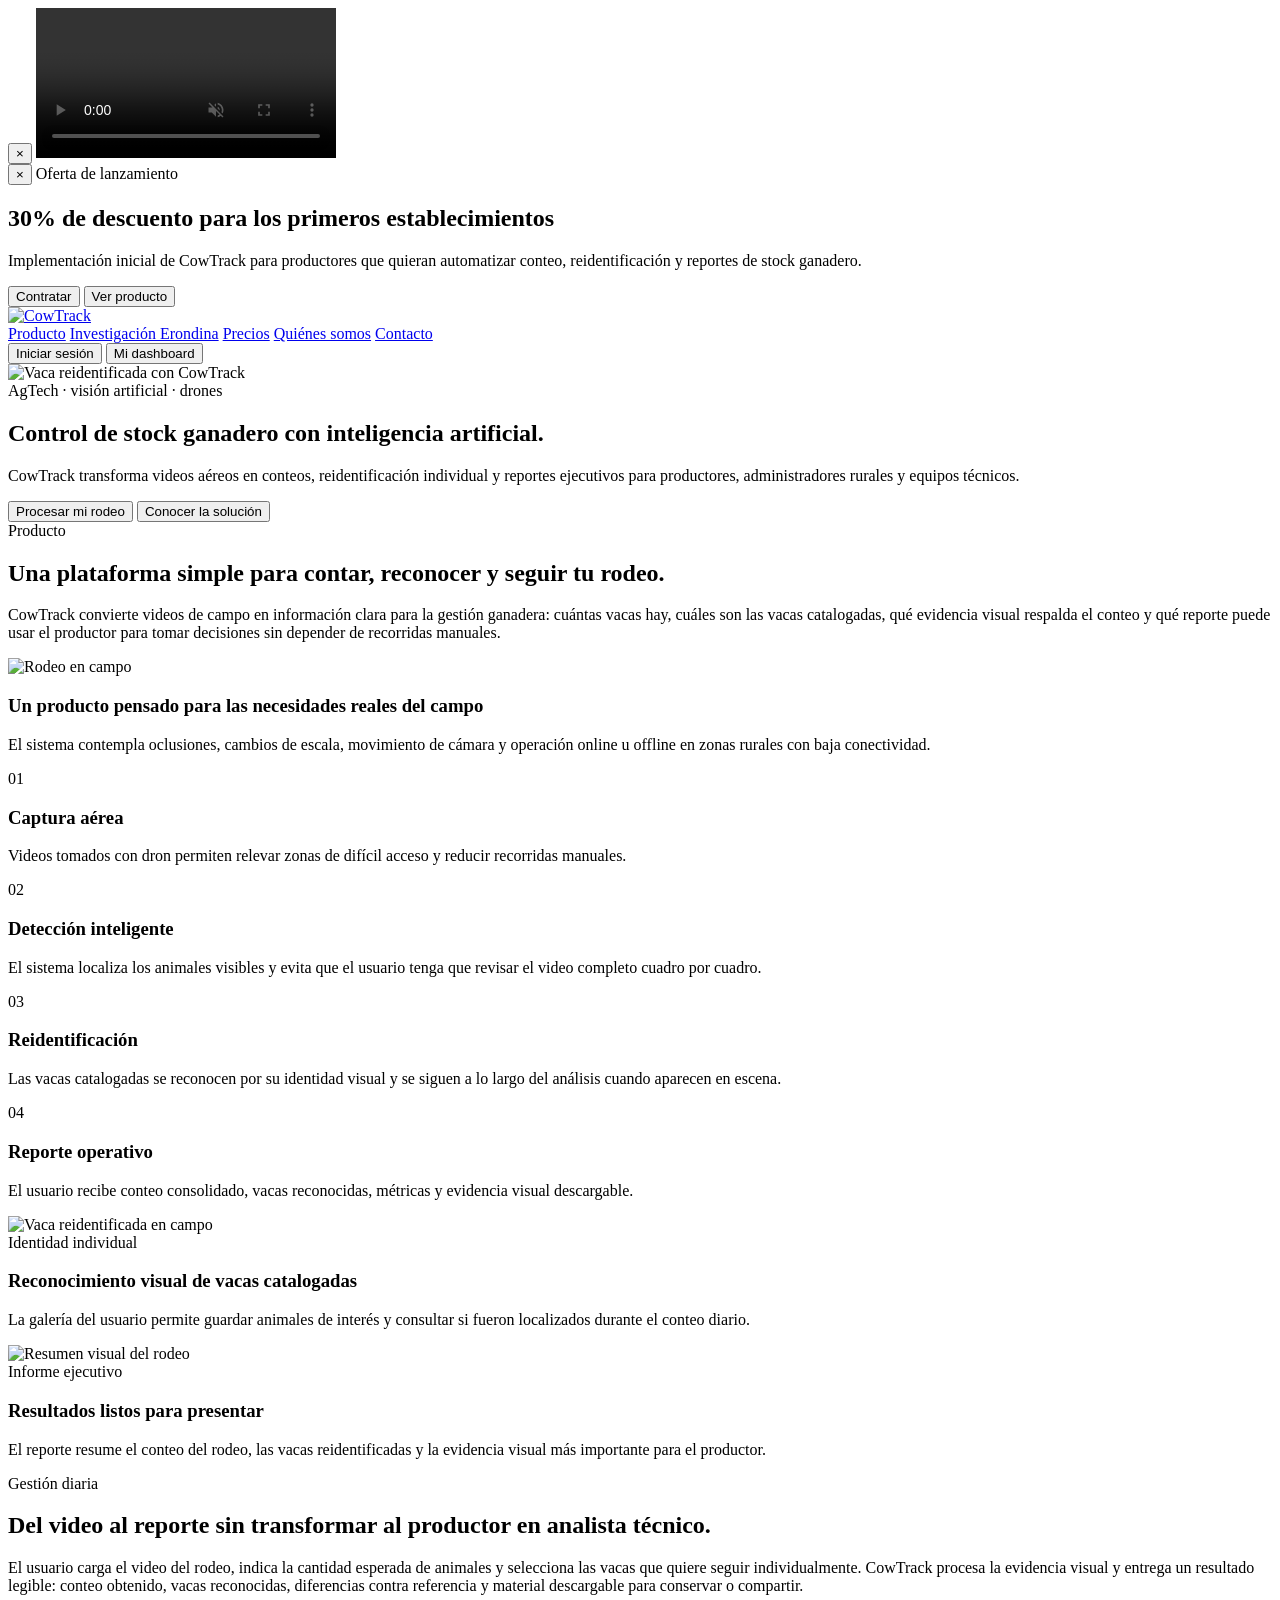
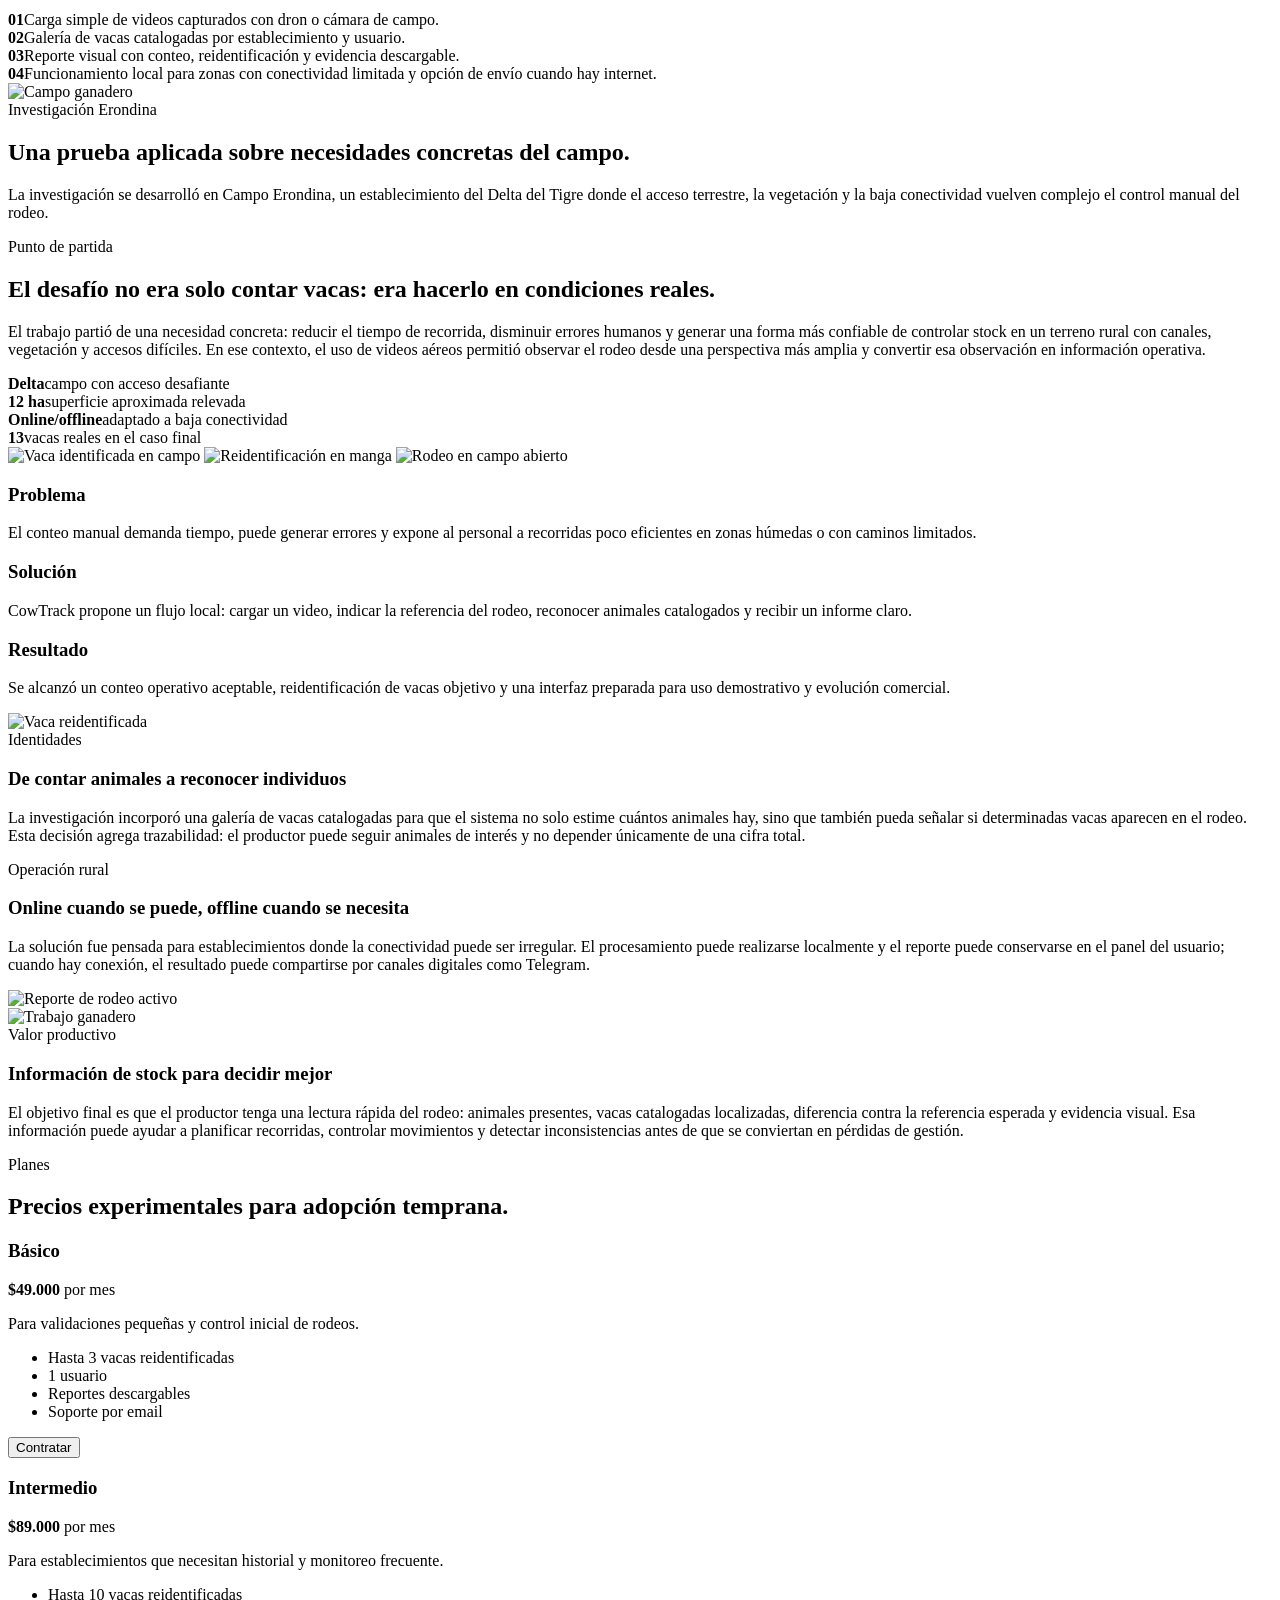
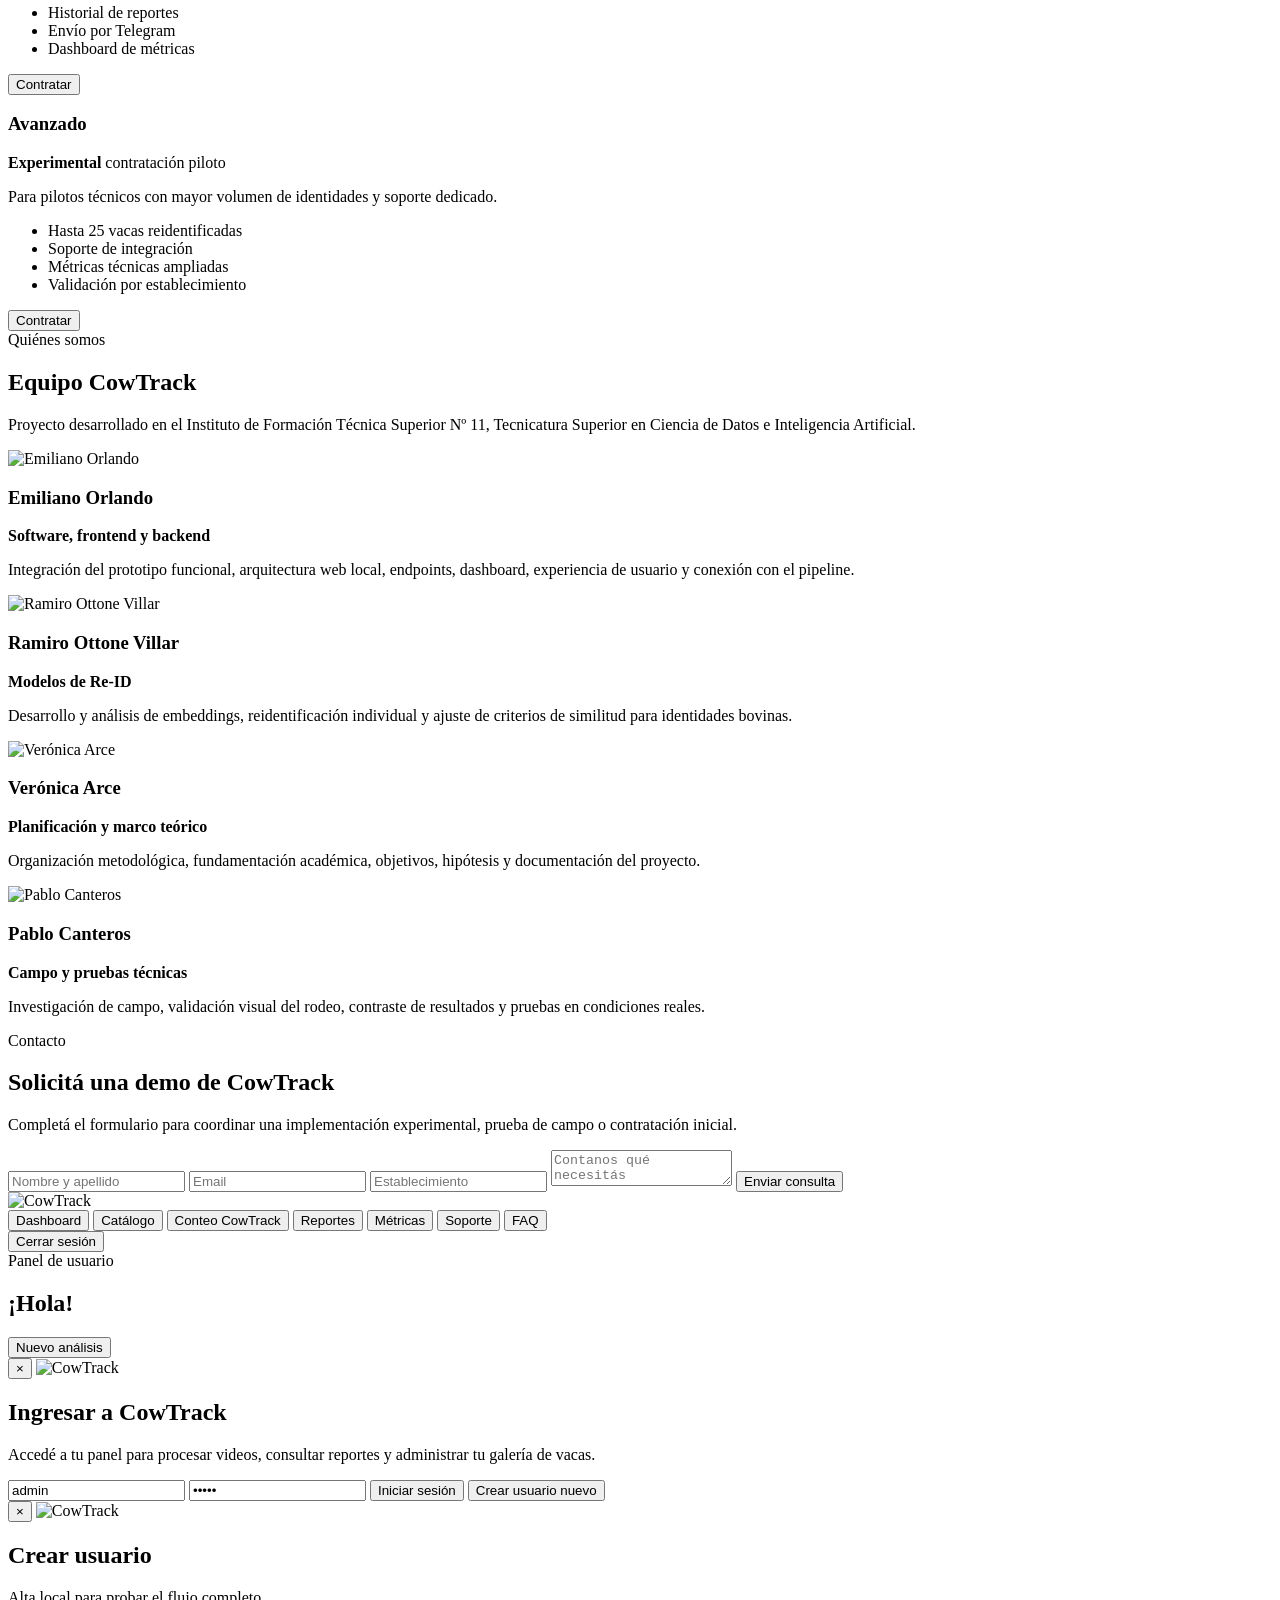
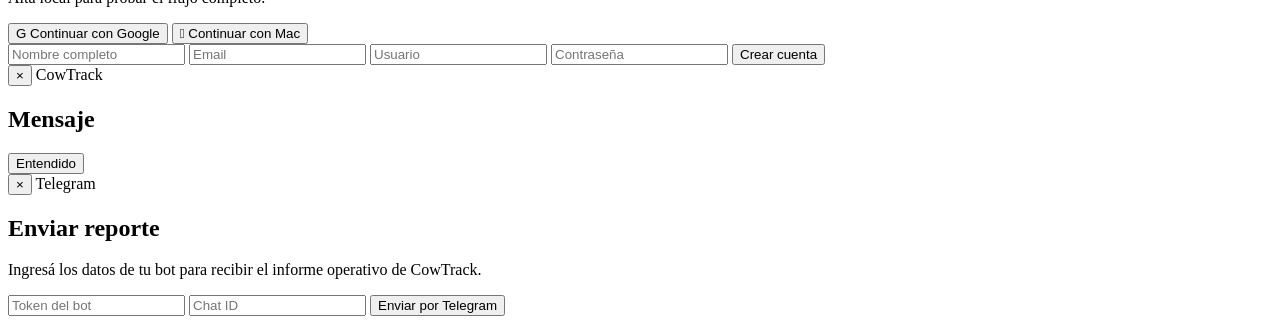
==== webapp/static/index.html @ c9917dfa "Rename mockup as CowTrack functional web app" ====
<!doctype html>
<html lang="es">
  <head>
    <meta charset="utf-8" />
    <meta name="viewport" content="width=device-width, initial-scale=1" />
    <title>CowTrack | Inteligencia artificial para stock ganadero</title>
    <link rel="icon" type="image/svg+xml" href="/static/favicon.svg" />
    <link rel="stylesheet" href="/static/styles.css" />
  </head>
  <body>
    <div id="introVideo" class="intro-video hidden">
      <button id="introClose" class="modal-close" aria-label="Cerrar video">×</button>
      <video id="adVideo" src="/cowtrack-files/datos/Publicidad2.mp4" autoplay muted playsinline controls></video>
    </div>

    <div id="launchOffer" class="offer-modal hidden">
      <div class="offer-card">
        <button class="modal-close close-offer" aria-label="Cerrar">×</button>
        <span class="pill">Oferta de lanzamiento</span>
        <h2>30% de descuento para los primeros establecimientos</h2>
        <p>Implementación inicial de CowTrack para productores que quieran automatizar conteo, reidentificación y reportes de stock ganadero.</p>
        <div class="offer-actions">
          <button class="primary" data-go="contacto">Contratar</button>
          <button class="secondary close-offer">Ver producto</button>
        </div>
      </div>
    </div>

    <header id="siteHeader" class="site-header">
      <a class="brand" href="#home" data-go="home">
        <img src="/static/cowtrack-logo-dark.svg" alt="CowTrack" />
      </a>
      <nav class="public-nav">
        <a href="#producto" data-go="producto">Producto</a>
        <a href="#investigacion" data-go="investigacion">Investigación Erondina</a>
        <a href="#precios" data-go="precios">Precios</a>
        <a href="#equipo" data-go="equipo">Quiénes somos</a>
        <a href="#contacto" data-go="contacto">Contacto</a>
      </nav>
      <div class="header-actions">
        <button id="loginOpen" class="secondary">Iniciar sesión</button>
        <button id="dashboardOpen" class="primary hidden">Mi dashboard</button>
      </div>
    </header>

    <main id="publicApp">
      <section id="home" class="hero page-section">
        <div class="hero-media">
          <img src="/cowtrack-files/datos/recursos_web/8655809304476096759.jpg" alt="Vaca reidentificada con CowTrack" />
          <div class="hero-overlay"></div>
        </div>
        <div class="hero-copy">
          <span class="eyebrow">AgTech · visión artificial · drones</span>
          <h1>Control de stock ganadero con inteligencia artificial.</h1>
          <p>CowTrack transforma videos aéreos en conteos, reidentificación individual y reportes ejecutivos para productores, administradores rurales y equipos técnicos.</p>
          <div class="hero-actions">
            <button class="primary" data-protected="conteo">Procesar mi rodeo</button>
            <button class="light-button" data-go="producto">Conocer la solución</button>
          </div>
        </div>
      </section>

      <section id="producto" class="page-section hidden">
        <div class="section product-intro">
          <div>
            <span class="eyebrow">Producto</span>
            <h2>Una plataforma simple para contar, reconocer y seguir tu rodeo.</h2>
          </div>
          <p>CowTrack convierte videos de campo en información clara para la gestión ganadera: cuántas vacas hay, cuáles son las vacas catalogadas, qué evidencia visual respalda el conteo y qué reporte puede usar el productor para tomar decisiones sin depender de recorridas manuales.</p>
        </div>
        <div class="image-band">
          <img src="/cowtrack-files/datos/recursos_web/pexels-maria-loznevaya-249159277-14837798.jpg" alt="Rodeo en campo" />
          <div class="image-band-card">
            <h3>Un producto pensado para las necesidades reales del campo</h3>
            <p>El sistema contempla oclusiones, cambios de escala, movimiento de cámara y operación online u offline en zonas rurales con baja conectividad.</p>
          </div>
        </div>
        <div class="section product-grid">
          <article>
            <span>01</span>
            <h3>Captura aérea</h3>
            <p>Videos tomados con dron permiten relevar zonas de difícil acceso y reducir recorridas manuales.</p>
          </article>
          <article>
            <span>02</span>
            <h3>Detección inteligente</h3>
            <p>El sistema localiza los animales visibles y evita que el usuario tenga que revisar el video completo cuadro por cuadro.</p>
          </article>
          <article>
            <span>03</span>
            <h3>Reidentificación</h3>
            <p>Las vacas catalogadas se reconocen por su identidad visual y se siguen a lo largo del análisis cuando aparecen en escena.</p>
          </article>
          <article>
            <span>04</span>
            <h3>Reporte operativo</h3>
            <p>El usuario recibe conteo consolidado, vacas reconocidas, métricas y evidencia visual descargable.</p>
          </article>
        </div>
        <div class="section product-showcase">
          <article>
            <img src="/cowtrack-files/datos/recursos_web/2915835556925099715.jpg" alt="Vaca reidentificada en campo">
            <div>
              <span class="eyebrow">Identidad individual</span>
              <h3>Reconocimiento visual de vacas catalogadas</h3>
              <p>La galería del usuario permite guardar animales de interés y consultar si fueron localizados durante el conteo diario.</p>
            </div>
          </article>
          <article>
            <img src="/cowtrack-files/datos/recursos_web/c1bcd725-f0fc-48f6-9753-99b01d30ad07.jpeg" alt="Resumen visual del rodeo">
            <div>
              <span class="eyebrow">Informe ejecutivo</span>
              <h3>Resultados listos para presentar</h3>
              <p>El reporte resume el conteo del rodeo, las vacas reidentificadas y la evidencia visual más importante para el productor.</p>
            </div>
          </article>
        </div>
        <div class="product-feature-band">
          <div>
            <span class="eyebrow">Gestión diaria</span>
            <h2>Del video al reporte sin transformar al productor en analista técnico.</h2>
            <p>El usuario carga el video del rodeo, indica la cantidad esperada de animales y selecciona las vacas que quiere seguir individualmente. CowTrack procesa la evidencia visual y entrega un resultado legible: conteo obtenido, vacas reconocidas, diferencias contra referencia y material descargable para conservar o compartir.</p>
          </div>
          <div class="feature-list">
            <article><strong>01</strong><span>Carga simple de videos capturados con dron o cámara de campo.</span></article>
            <article><strong>02</strong><span>Galería de vacas catalogadas por establecimiento y usuario.</span></article>
            <article><strong>03</strong><span>Reporte visual con conteo, reidentificación y evidencia descargable.</span></article>
            <article><strong>04</strong><span>Funcionamiento local para zonas con conectividad limitada y opción de envío cuando hay internet.</span></article>
          </div>
        </div>
      </section>

      <section id="investigacion" class="page-section hidden">
        <div class="research-hero">
          <img src="/cowtrack-files/datos/recursos_web/pexels-helenalopes-4766371.jpg" alt="Campo ganadero">
          <div>
            <span class="eyebrow">Investigación Erondina</span>
            <h2>Una prueba aplicada sobre necesidades concretas del campo.</h2>
            <p>La investigación se desarrolló en Campo Erondina, un establecimiento del Delta del Tigre donde el acceso terrestre, la vegetación y la baja conectividad vuelven complejo el control manual del rodeo.</p>
          </div>
        </div>
        <div class="section research-layout">
          <div>
            <span class="eyebrow">Punto de partida</span>
            <h2>El desafío no era solo contar vacas: era hacerlo en condiciones reales.</h2>
            <p>El trabajo partió de una necesidad concreta: reducir el tiempo de recorrida, disminuir errores humanos y generar una forma más confiable de controlar stock en un terreno rural con canales, vegetación y accesos difíciles. En ese contexto, el uso de videos aéreos permitió observar el rodeo desde una perspectiva más amplia y convertir esa observación en información operativa.</p>
          </div>
          <div class="research-metrics">
            <div><strong>Delta</strong><span>campo con acceso desafiante</span></div>
            <div><strong>12 ha</strong><span>superficie aproximada relevada</span></div>
            <div><strong>Online/offline</strong><span>adaptado a baja conectividad</span></div>
            <div><strong>13</strong><span>vacas reales en el caso final</span></div>
          </div>
        </div>
        <div class="research-photo-strip">
          <img src="/cowtrack-files/datos/recursos_web/8655809304476096759.jpg" alt="Vaca identificada en campo">
          <img src="/cowtrack-files/datos/recursos_web/7817374793011248713.jpg" alt="Reidentificación en manga">
          <img src="/cowtrack-files/datos/recursos_web/pexels-helenalopes-4766371.jpg" alt="Rodeo en campo abierto">
        </div>
        <div class="section timeline">
          <article><h3>Problema</h3><p>El conteo manual demanda tiempo, puede generar errores y expone al personal a recorridas poco eficientes en zonas húmedas o con caminos limitados.</p></article>
          <article><h3>Solución</h3><p>CowTrack propone un flujo local: cargar un video, indicar la referencia del rodeo, reconocer animales catalogados y recibir un informe claro.</p></article>
          <article><h3>Resultado</h3><p>Se alcanzó un conteo operativo aceptable, reidentificación de vacas objetivo y una interfaz preparada para uso demostrativo y evolución comercial.</p></article>
        </div>
        <div class="section research-story">
          <article>
            <img src="/cowtrack-files/datos/recursos_web/2915835556925099715.jpg" alt="Vaca reidentificada">
            <div>
              <span class="eyebrow">Identidades</span>
              <h3>De contar animales a reconocer individuos</h3>
              <p>La investigación incorporó una galería de vacas catalogadas para que el sistema no solo estime cuántos animales hay, sino que también pueda señalar si determinadas vacas aparecen en el rodeo. Esta decisión agrega trazabilidad: el productor puede seguir animales de interés y no depender únicamente de una cifra total.</p>
            </div>
          </article>
          <article>
            <div>
              <span class="eyebrow">Operación rural</span>
              <h3>Online cuando se puede, offline cuando se necesita</h3>
              <p>La solución fue pensada para establecimientos donde la conectividad puede ser irregular. El procesamiento puede realizarse localmente y el reporte puede conservarse en el panel del usuario; cuando hay conexión, el resultado puede compartirse por canales digitales como Telegram.</p>
            </div>
            <img src="/cowtrack-files/datos/recursos_web/c1bcd725-f0fc-48f6-9753-99b01d30ad07.jpeg" alt="Reporte de rodeo activo">
          </article>
          <article>
            <img src="/cowtrack-files/datos/recursos_web/pexels-bekah-allmark-88109507-15802380.jpg" alt="Trabajo ganadero">
            <div>
              <span class="eyebrow">Valor productivo</span>
              <h3>Información de stock para decidir mejor</h3>
              <p>El objetivo final es que el productor tenga una lectura rápida del rodeo: animales presentes, vacas catalogadas localizadas, diferencia contra la referencia esperada y evidencia visual. Esa información puede ayudar a planificar recorridas, controlar movimientos y detectar inconsistencias antes de que se conviertan en pérdidas de gestión.</p>
            </div>
          </article>
        </div>
      </section>

      <section id="precios" class="page-section hidden">
        <div class="section">
          <span class="eyebrow">Planes</span>
          <h2>Precios experimentales para adopción temprana.</h2>
          <div class="pricing-grid">
            <article class="price-card">
              <h3>Básico</h3>
              <strong>$49.000</strong>
              <span>por mes</span>
              <p>Para validaciones pequeñas y control inicial de rodeos.</p>
              <ul><li>Hasta 3 vacas reidentificadas</li><li>1 usuario</li><li>Reportes descargables</li><li>Soporte por email</li></ul>
              <button class="primary" data-go="contacto">Contratar</button>
            </article>
            <article class="price-card featured">
              <h3>Intermedio</h3>
              <strong>$89.000</strong>
              <span>por mes</span>
              <p>Para establecimientos que necesitan historial y monitoreo frecuente.</p>
              <ul><li>Hasta 10 vacas reidentificadas</li><li>Historial de reportes</li><li>Envío por Telegram</li><li>Dashboard de métricas</li></ul>
              <button class="primary" data-go="contacto">Contratar</button>
            </article>
            <article class="price-card">
              <h3>Avanzado</h3>
              <strong>Experimental</strong>
              <span>contratación piloto</span>
              <p>Para pilotos técnicos con mayor volumen de identidades y soporte dedicado.</p>
              <ul><li>Hasta 25 vacas reidentificadas</li><li>Soporte de integración</li><li>Métricas técnicas ampliadas</li><li>Validación por establecimiento</li></ul>
              <button class="primary" data-go="contacto">Contratar</button>
            </article>
          </div>
        </div>
      </section>

      <section id="equipo" class="page-section hidden">
        <div class="section">
          <span class="eyebrow">Quiénes somos</span>
          <h2>Equipo CowTrack</h2>
          <p class="section-lead">Proyecto desarrollado en el Instituto de Formación Técnica Superior Nº 11, Tecnicatura Superior en Ciencia de Datos e Inteligencia Artificial.</p>
          <div class="team-grid">
            <article><img src="/cowtrack-files/datos/fotos_de_perfil/emiliano.png" alt="Emiliano Orlando"><h3>Emiliano Orlando</h3><strong>Software, frontend y backend</strong><p>Integración del prototipo funcional, arquitectura web local, endpoints, dashboard, experiencia de usuario y conexión con el pipeline.</p></article>
            <article><img src="/cowtrack-files/datos/fotos_de_perfil/ramiro.png" alt="Ramiro Ottone Villar"><h3>Ramiro Ottone Villar</h3><strong>Modelos de Re-ID</strong><p>Desarrollo y análisis de embeddings, reidentificación individual y ajuste de criterios de similitud para identidades bovinas.</p></article>
            <article><img src="/cowtrack-files/datos/fotos_de_perfil/veronica.png" alt="Verónica Arce"><h3>Verónica Arce</h3><strong>Planificación y marco teórico</strong><p>Organización metodológica, fundamentación académica, objetivos, hipótesis y documentación del proyecto.</p></article>
            <article><img src="/cowtrack-files/datos/fotos_de_perfil/pablo.png" alt="Pablo Canteros"><h3>Pablo Canteros</h3><strong>Campo y pruebas técnicas</strong><p>Investigación de campo, validación visual del rodeo, contraste de resultados y pruebas en condiciones reales.</p></article>
          </div>
        </div>
      </section>

      <section id="contacto" class="page-section hidden">
        <div class="section contact">
          <div>
            <span class="eyebrow">Contacto</span>
            <h2>Solicitá una demo de CowTrack</h2>
            <p>Completá el formulario para coordinar una implementación experimental, prueba de campo o contratación inicial.</p>
          </div>
          <form id="contactForm" class="contact-form">
            <input name="nombre" placeholder="Nombre y apellido" required />
            <input name="email" placeholder="Email" type="email" required />
            <input name="establecimiento" placeholder="Establecimiento" />
            <textarea name="mensaje" placeholder="Contanos qué necesitás"></textarea>
            <button class="primary" type="submit">Enviar consulta</button>
          </form>
        </div>
      </section>
    </main>

    <main id="dashboardApp" class="dashboard hidden">
      <aside class="dash-sidebar">
        <a class="brand dash-brand" data-view="overview">
          <img src="/static/cowtrack-logo-light.svg" alt="CowTrack" />
        </a>
        <nav>
          <button data-view="overview" class="active">Dashboard</button>
          <button data-view="catalogo">Catálogo</button>
          <button data-view="conteo">Conteo CowTrack</button>
          <button data-view="reportes">Reportes</button>
          <button data-view="metricas">Métricas</button>
          <button data-view="soporte">Soporte</button>
          <button data-view="faq">FAQ</button>
        </nav>
        <button id="logoutButton" class="secondary">Cerrar sesión</button>
      </aside>

      <section class="dash-content">
        <div class="dash-top">
          <div>
            <span class="eyebrow">Panel de usuario</span>
            <h1 id="helloTitle">¡Hola!</h1>
          </div>
          <button id="resetButton" class="secondary">Nuevo análisis</button>
        </div>

        <section id="view-overview" class="dash-view"></section>
        <section id="view-catalogo" class="dash-view hidden"></section>
        <section id="view-conteo" class="dash-view hidden"></section>
        <section id="view-reportes" class="dash-view hidden"></section>
        <section id="view-metricas" class="dash-view hidden"></section>
        <section id="view-soporte" class="dash-view hidden"></section>
        <section id="view-faq" class="dash-view hidden"></section>
      </section>
    </main>

    <div id="loginModal" class="login-modal hidden">
      <form id="loginForm" class="login-card">
        <button type="button" id="loginClose" class="modal-close">×</button>
        <img src="/static/cowtrack-logo-dark.svg" alt="CowTrack" />
        <h2>Ingresar a CowTrack</h2>
        <p>Accedé a tu panel para procesar videos, consultar reportes y administrar tu galería de vacas.</p>
        <input name="username" placeholder="Usuario" value="admin" required />
        <input name="password" placeholder="Contraseña" type="password" value="admin" required />
        <button class="primary" type="submit">Iniciar sesión</button>
        <button id="registerOpen" class="secondary" type="button">Crear usuario nuevo</button>
      </form>
    </div>

    <div id="registerModal" class="login-modal hidden">
      <form id="registerForm" class="login-card">
        <button type="button" id="registerClose" class="modal-close">×</button>
        <img src="/static/cowtrack-logo-dark.svg" alt="CowTrack" />
        <h2>Crear usuario</h2>
        <p>Alta local para probar el flujo completo.</p>
        <div class="social-row">
          <button class="social-button google" type="button" data-social="Google"><span>G</span> Continuar con Google</button>
          <button class="social-button apple" type="button" data-social="Apple"><span></span> Continuar con Mac</button>
        </div>
        <input name="name" placeholder="Nombre completo" required />
        <input name="email" placeholder="Email" type="email" />
        <input name="username" placeholder="Usuario" required />
        <input name="password" placeholder="Contraseña" type="password" required />
        <button class="primary" type="submit">Crear cuenta</button>
      </form>
    </div>

    <div id="messageModal" class="message-modal hidden">
      <div class="message-card">
        <button type="button" id="messageClose" class="modal-close">×</button>
        <span id="messageKicker" class="pill">CowTrack</span>
        <h2 id="messageTitle">Mensaje</h2>
        <p id="messageText"></p>
        <button id="messageOk" class="primary" type="button">Entendido</button>
      </div>
    </div>

    <div id="telegramModal" class="message-modal hidden">
      <form id="telegramForm" class="message-card telegram-card">
        <button type="button" id="telegramClose" class="modal-close">×</button>
        <span class="telegram-mark">Telegram</span>
        <h2>Enviar reporte</h2>
        <p>Ingresá los datos de tu bot para recibir el informe operativo de CowTrack.</p>
        <input name="telegram_token" placeholder="Token del bot" required />
        <input name="telegram_chat_id" placeholder="Chat ID" required />
        <button class="primary telegram-button" type="submit"><span class="plane-icon"></span>Enviar por Telegram</button>
      </form>
    </div>

    <script src="/static/app.js"></script>
  </body>
</html>
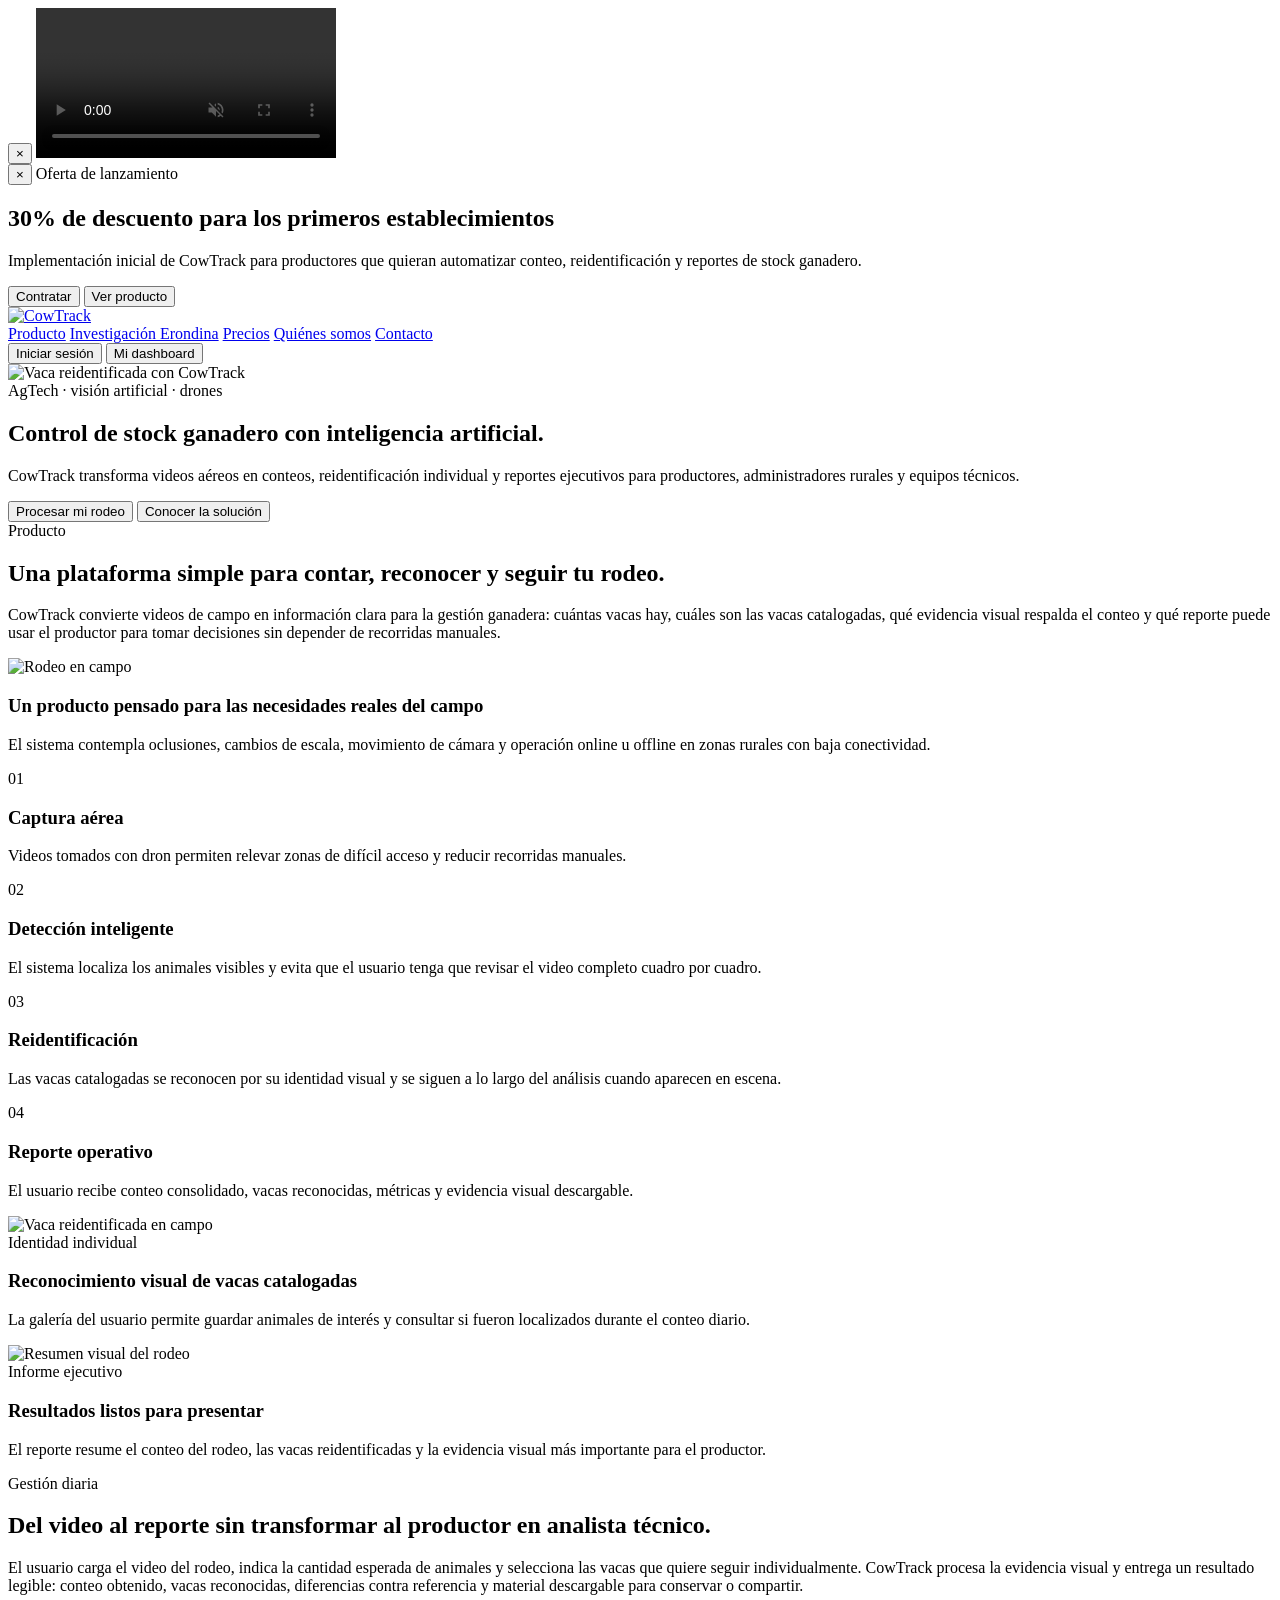
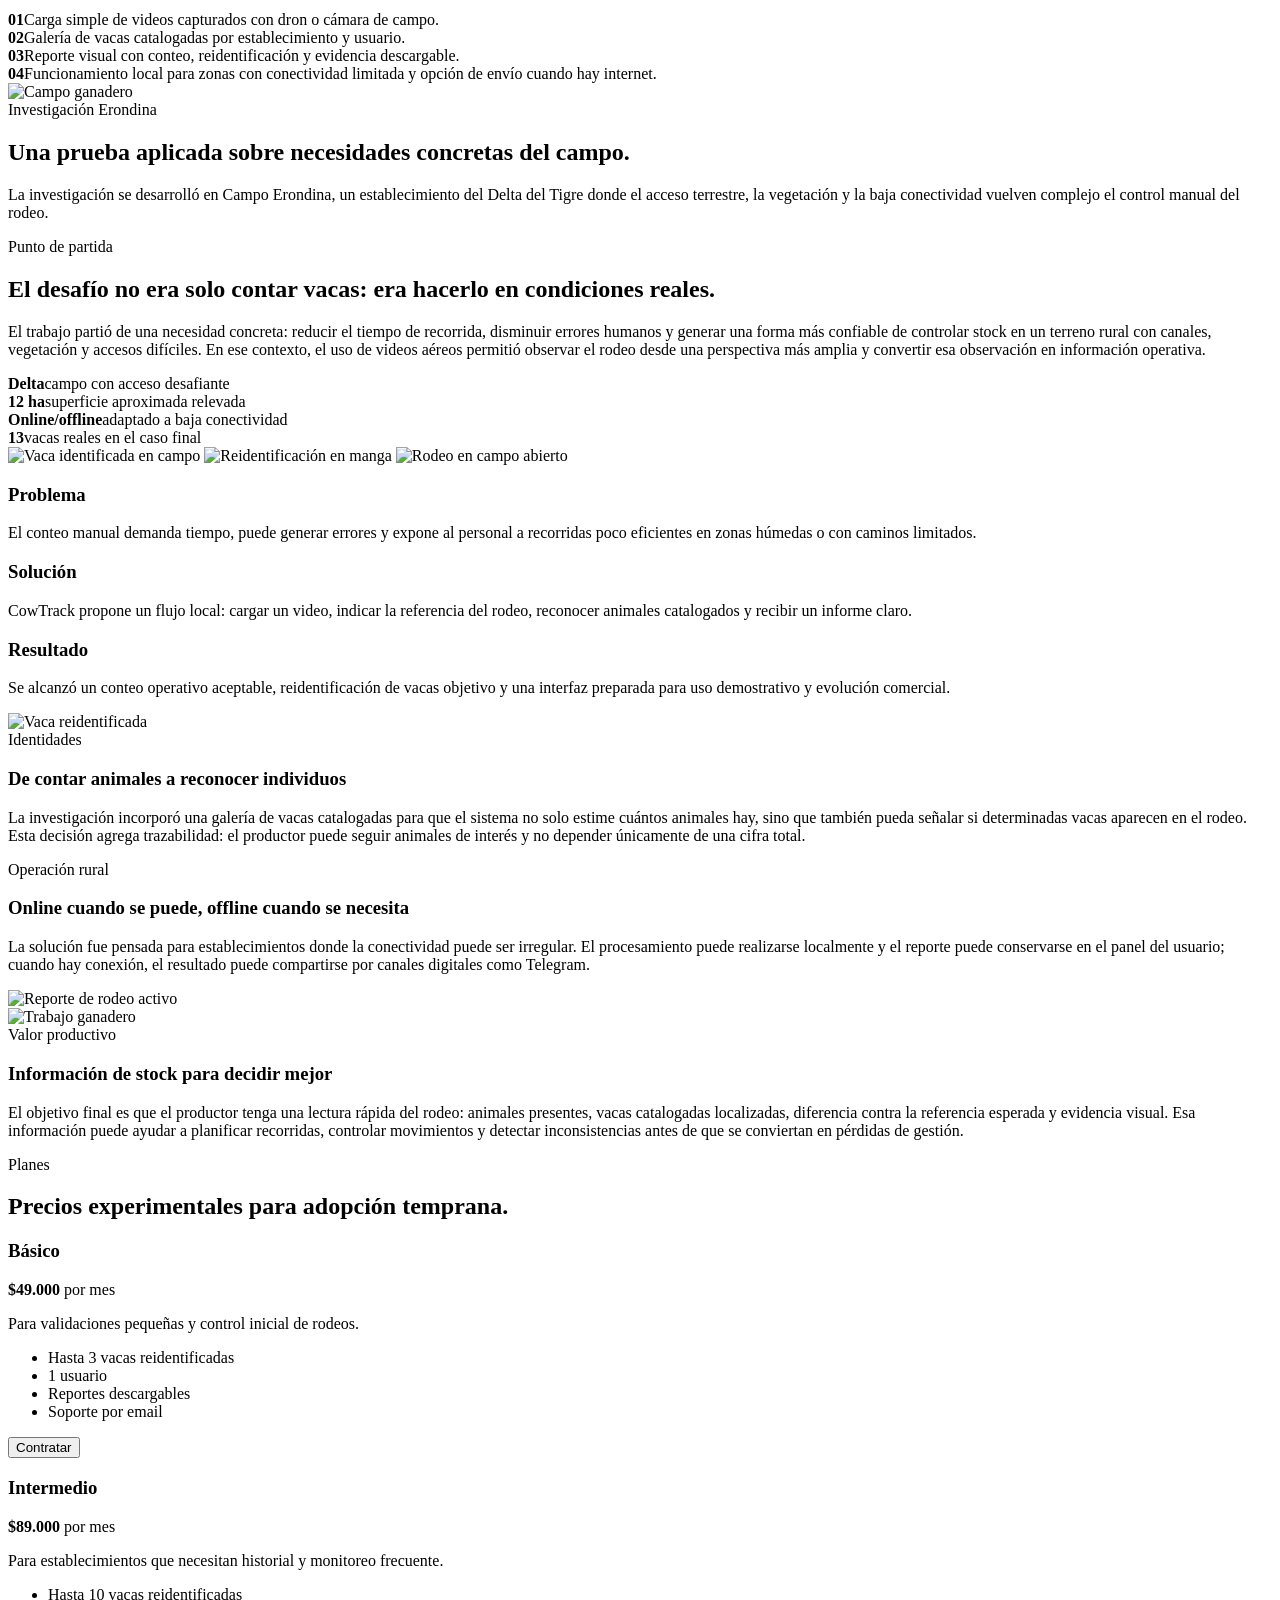
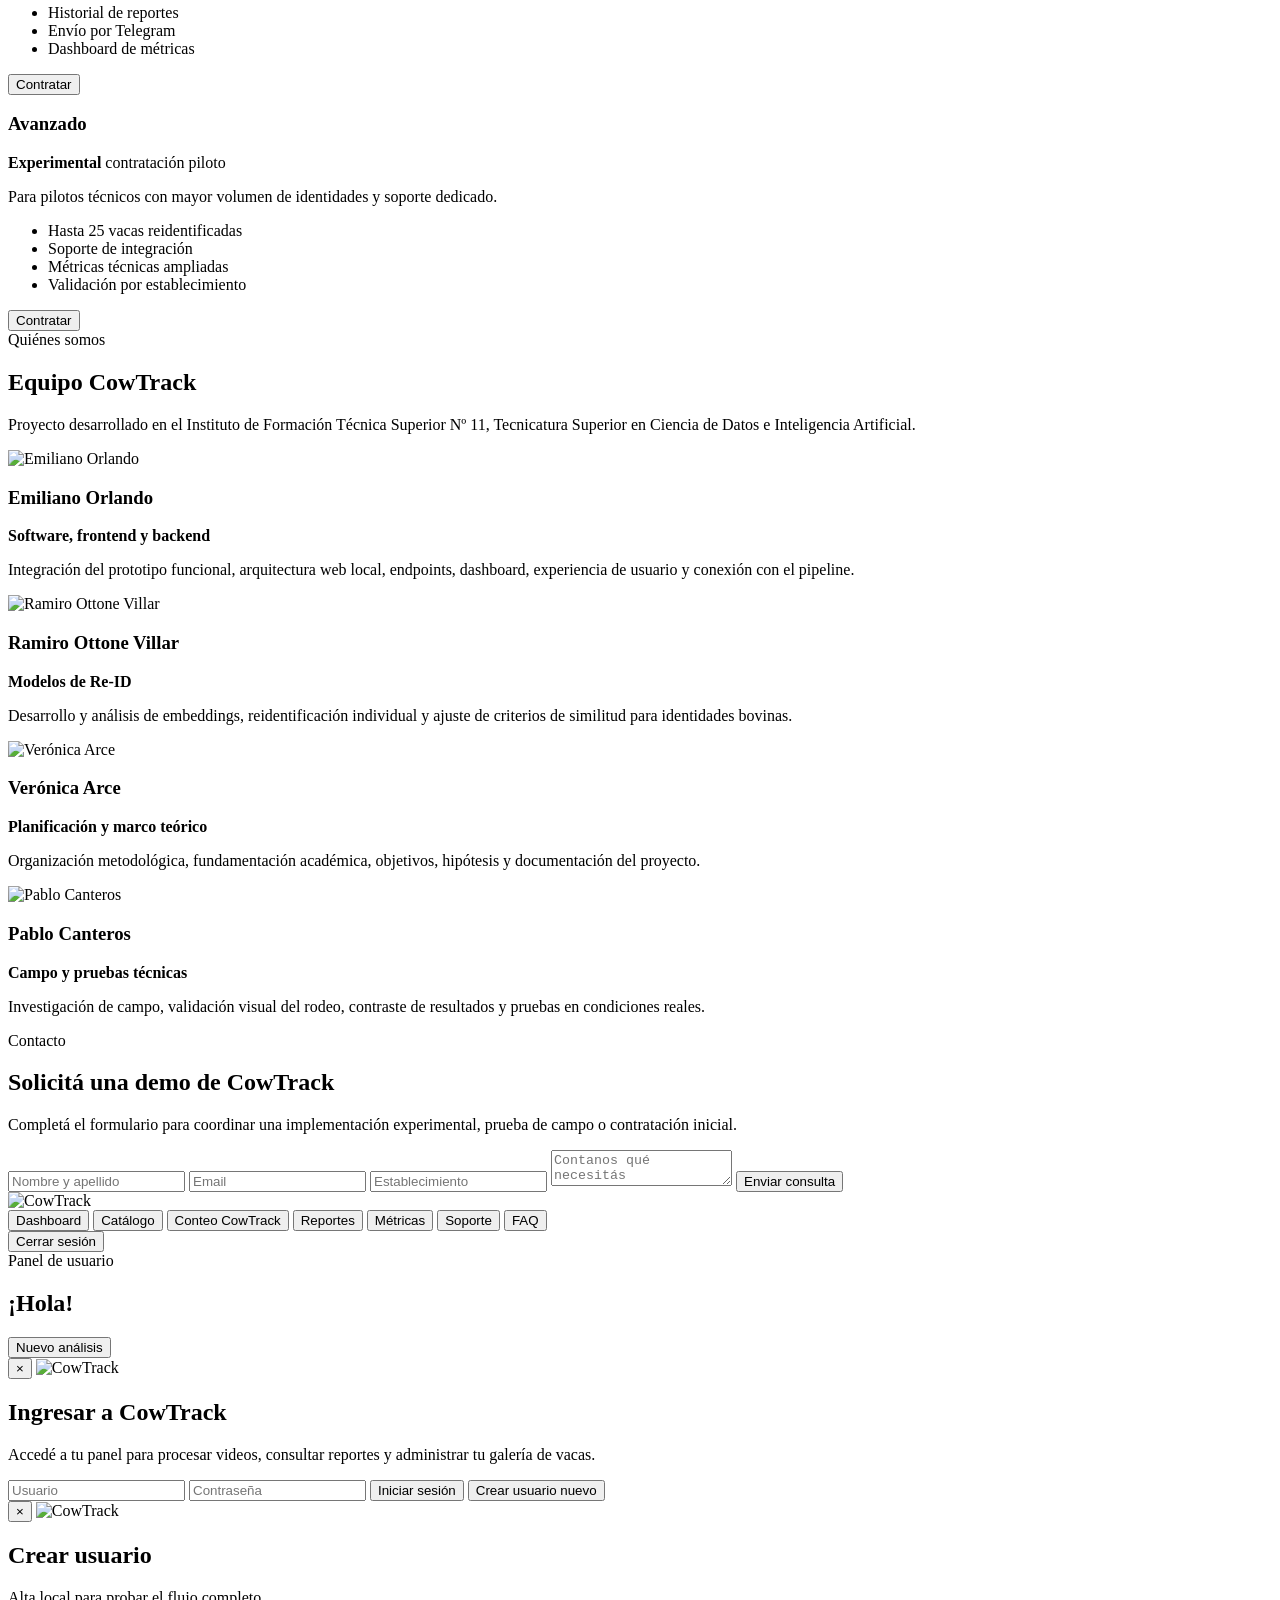
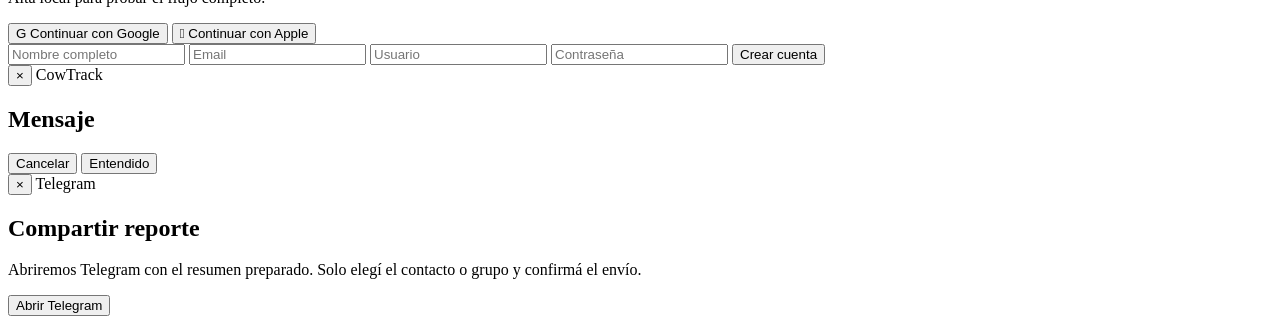
==== commit b438075a: "Harden CowTrack user workflows and integrations" ====
--- a/webapp/static/index.html
+++ b/webapp/static/index.html
@@ -297,8 +297,8 @@
         <img src="/static/cowtrack-logo-dark.svg" alt="CowTrack" />
         <h2>Ingresar a CowTrack</h2>
         <p>Accedé a tu panel para procesar videos, consultar reportes y administrar tu galería de vacas.</p>
-        <input name="username" placeholder="Usuario" value="admin" required />
-        <input name="password" placeholder="Contraseña" type="password" value="admin" required />
+        <input name="username" placeholder="Usuario" required />
+        <input name="password" placeholder="Contraseña" type="password" required />
         <button class="primary" type="submit">Iniciar sesión</button>
         <button id="registerOpen" class="secondary" type="button">Crear usuario nuevo</button>
       </form>
@@ -311,8 +311,8 @@
         <h2>Crear usuario</h2>
         <p>Alta local para probar el flujo completo.</p>
         <div class="social-row">
-          <button class="social-button google" type="button" data-social="Google"><span>G</span> Continuar con Google</button>
-          <button class="social-button apple" type="button" data-social="Apple"><span></span> Continuar con Mac</button>
+          <button class="social-button google" type="button" data-oauth="google"><span>G</span> Continuar con Google</button>
+          <button class="social-button apple" type="button" data-oauth="apple"><span></span> Continuar con Apple</button>
         </div>
         <input name="name" placeholder="Nombre completo" required />
         <input name="email" placeholder="Email" type="email" />
@@ -328,7 +328,10 @@
         <span id="messageKicker" class="pill">CowTrack</span>
         <h2 id="messageTitle">Mensaje</h2>
         <p id="messageText"></p>
-        <button id="messageOk" class="primary" type="button">Entendido</button>
+        <div class="modal-actions">
+          <button id="messageCancel" class="secondary hidden" type="button">Cancelar</button>
+          <button id="messageOk" class="primary" type="button">Entendido</button>
+        </div>
       </div>
     </div>
 
@@ -336,11 +339,9 @@
       <form id="telegramForm" class="message-card telegram-card">
         <button type="button" id="telegramClose" class="modal-close">×</button>
         <span class="telegram-mark">Telegram</span>
-        <h2>Enviar reporte</h2>
-        <p>Ingresá los datos de tu bot para recibir el informe operativo de CowTrack.</p>
-        <input name="telegram_token" placeholder="Token del bot" required />
-        <input name="telegram_chat_id" placeholder="Chat ID" required />
-        <button class="primary telegram-button" type="submit"><span class="plane-icon"></span>Enviar por Telegram</button>
+        <h2>Compartir reporte</h2>
+        <p>Abriremos Telegram con el resumen preparado. Solo elegí el contacto o grupo y confirmá el envío.</p>
+        <button class="primary telegram-button" type="submit"><span class="plane-icon"></span>Abrir Telegram</button>
       </form>
     </div>
 
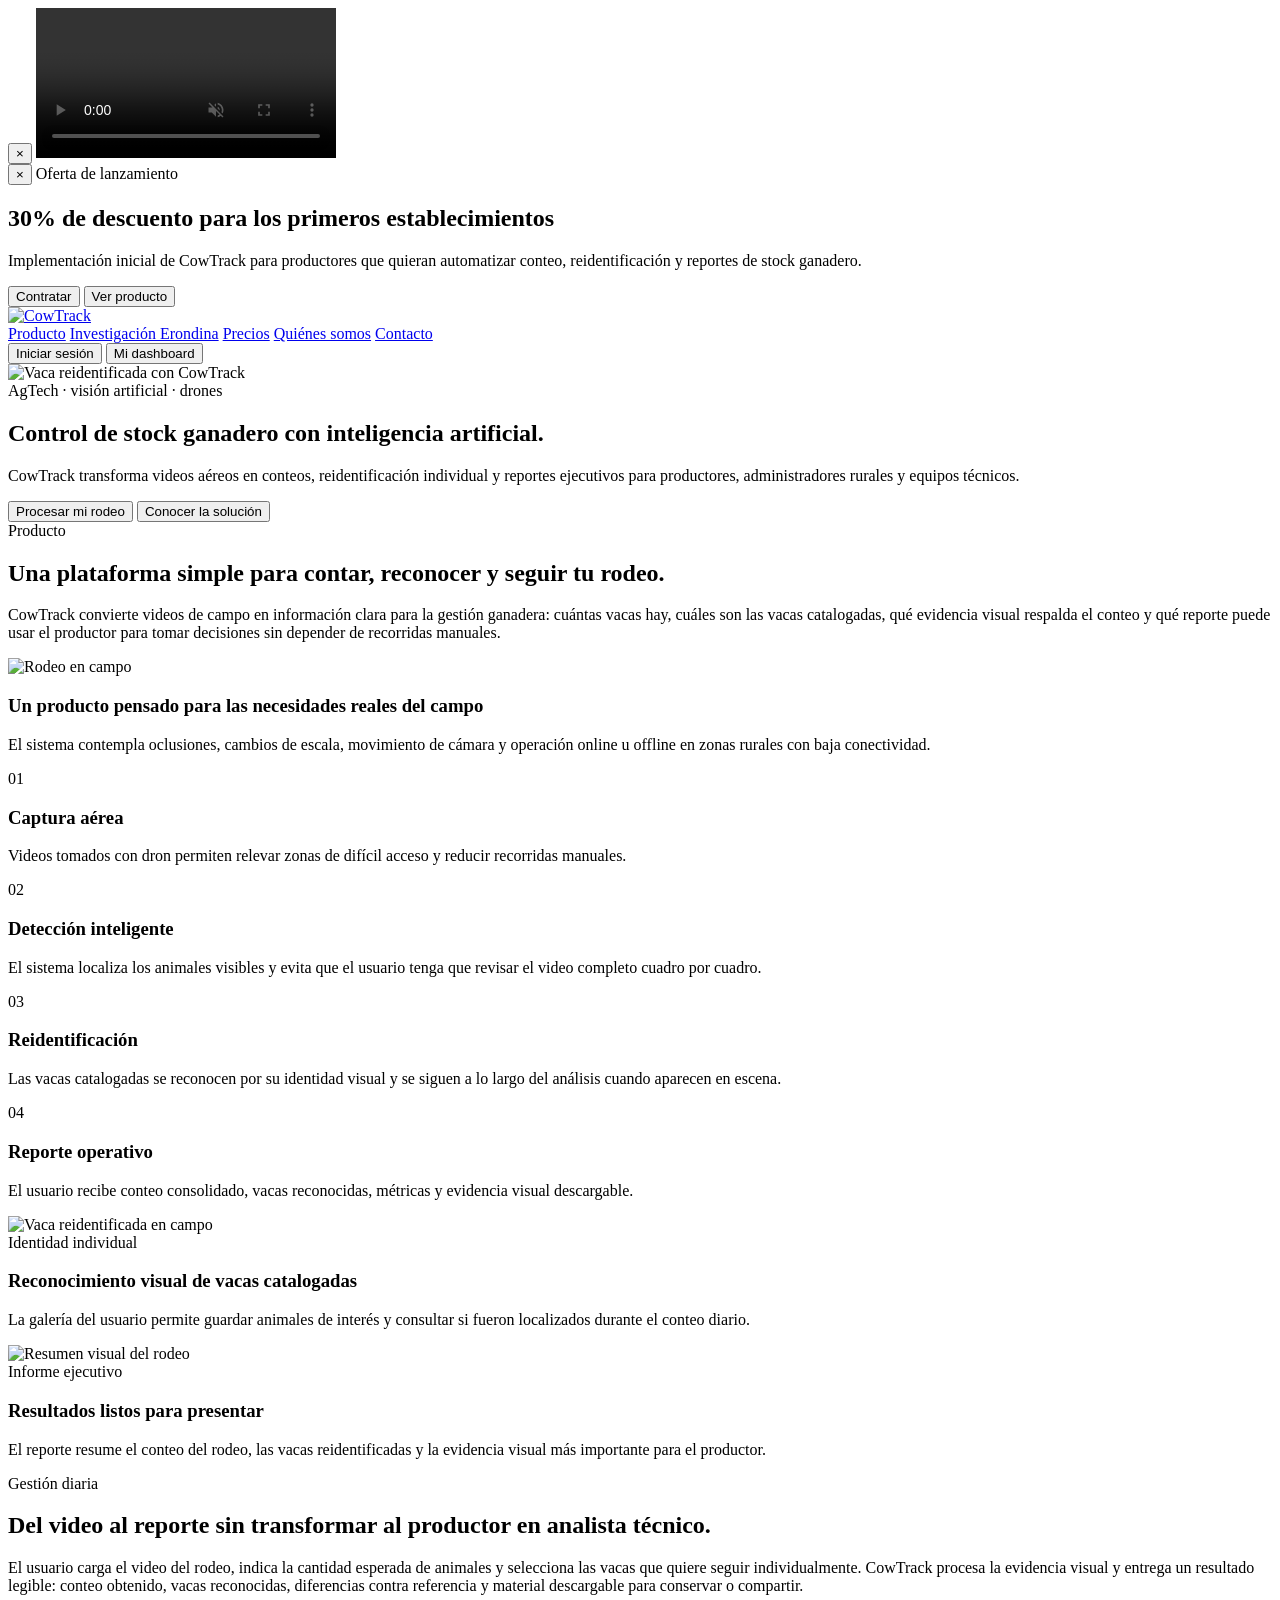
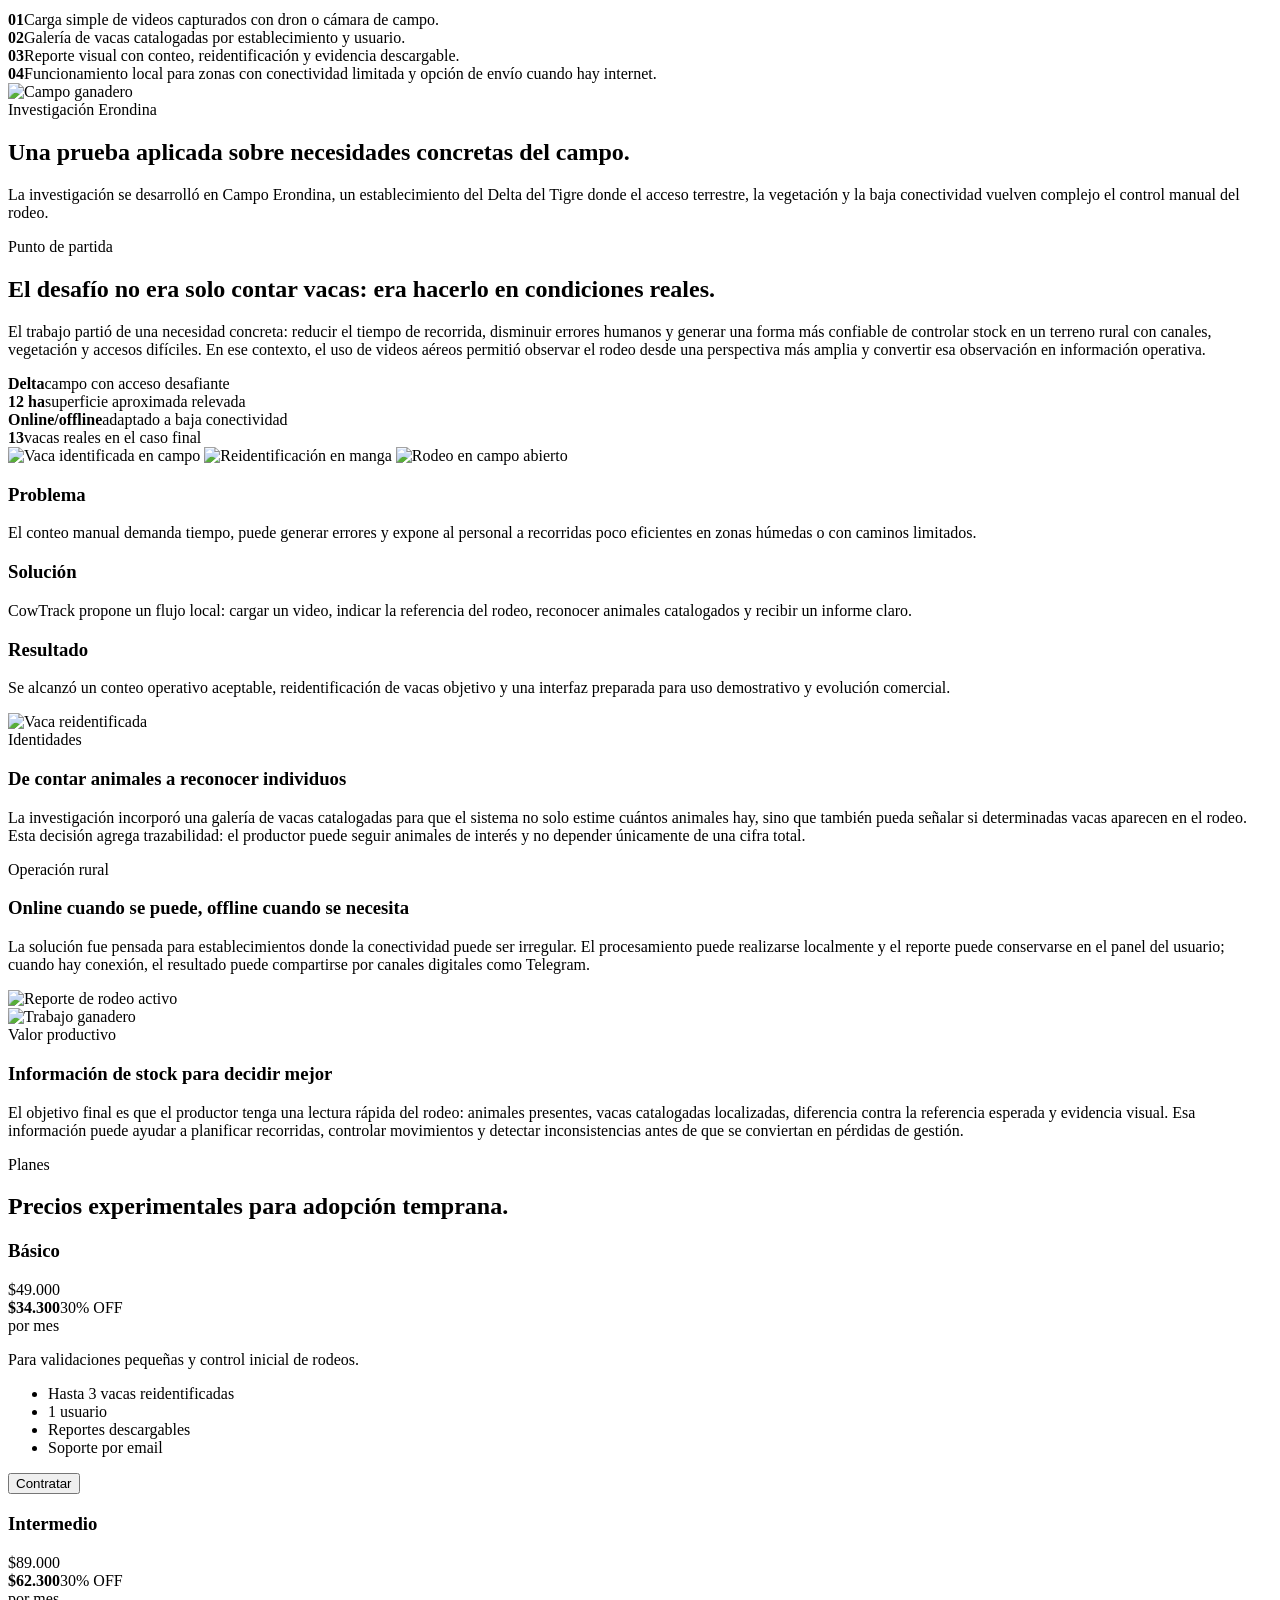
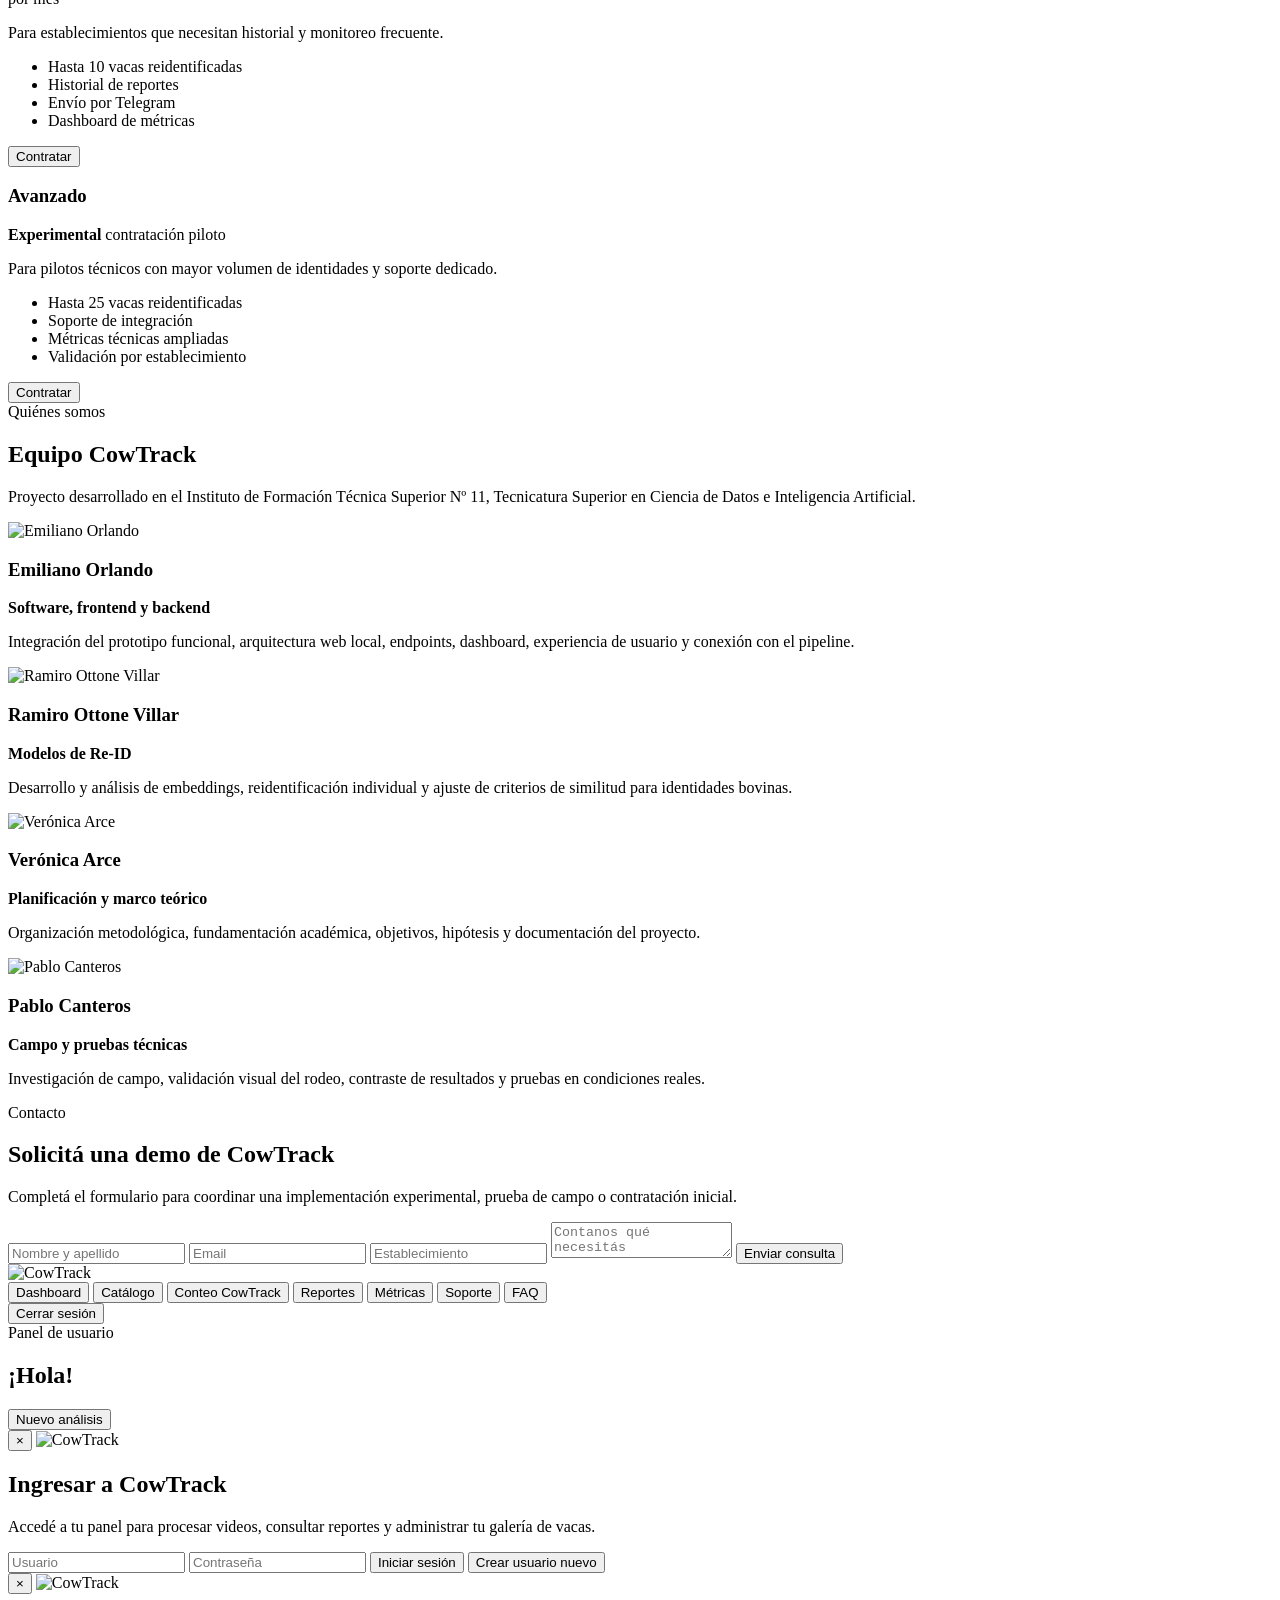
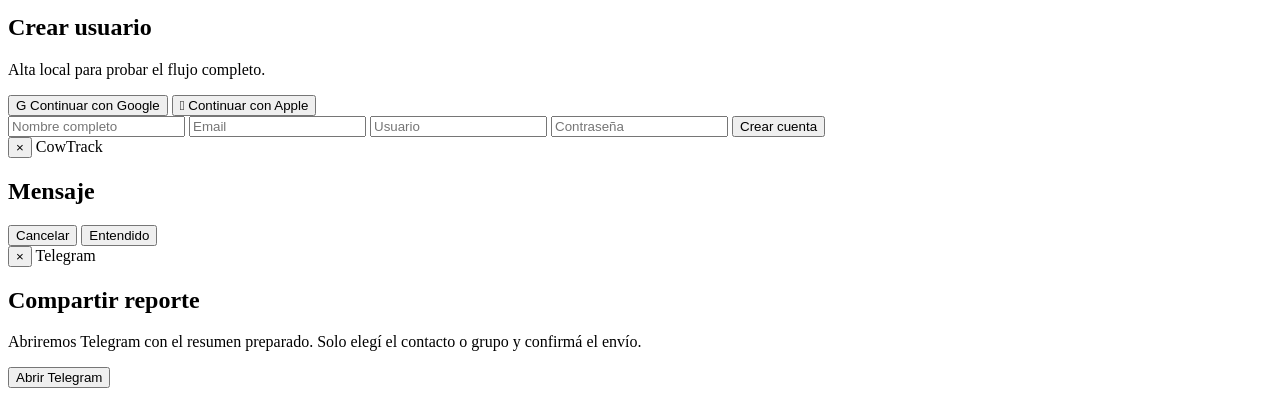
==== commit d0ec3b3b: "Polish CowTrack pricing and progress experience" ====
--- a/webapp/static/index.html
+++ b/webapp/static/index.html
@@ -10,7 +10,7 @@
   <body>
     <div id="introVideo" class="intro-video hidden">
       <button id="introClose" class="modal-close" aria-label="Cerrar video">×</button>
-      <video id="adVideo" src="/cowtrack-files/datos/Publicidad2.mp4" autoplay muted playsinline controls></video>
+      <video id="adVideo" src="/cowtrack-files/datos/Publicidad%203.mp4" autoplay muted playsinline controls></video>
     </div>
 
     <div id="launchOffer" class="offer-modal hidden">
@@ -197,7 +197,10 @@
           <div class="pricing-grid">
             <article class="price-card">
               <h3>Básico</h3>
-              <strong>$49.000</strong>
+              <div class="price-stack">
+                <span class="old-price">$49.000</span>
+                <div><strong>$34.300</strong><span class="discount-tag">30% OFF</span></div>
+              </div>
               <span>por mes</span>
               <p>Para validaciones pequeñas y control inicial de rodeos.</p>
               <ul><li>Hasta 3 vacas reidentificadas</li><li>1 usuario</li><li>Reportes descargables</li><li>Soporte por email</li></ul>
@@ -205,7 +208,10 @@
             </article>
             <article class="price-card featured">
               <h3>Intermedio</h3>
-              <strong>$89.000</strong>
+              <div class="price-stack">
+                <span class="old-price">$89.000</span>
+                <div><strong>$62.300</strong><span class="discount-tag">30% OFF</span></div>
+              </div>
               <span>por mes</span>
               <p>Para establecimientos que necesitan historial y monitoreo frecuente.</p>
               <ul><li>Hasta 10 vacas reidentificadas</li><li>Historial de reportes</li><li>Envío por Telegram</li><li>Dashboard de métricas</li></ul>
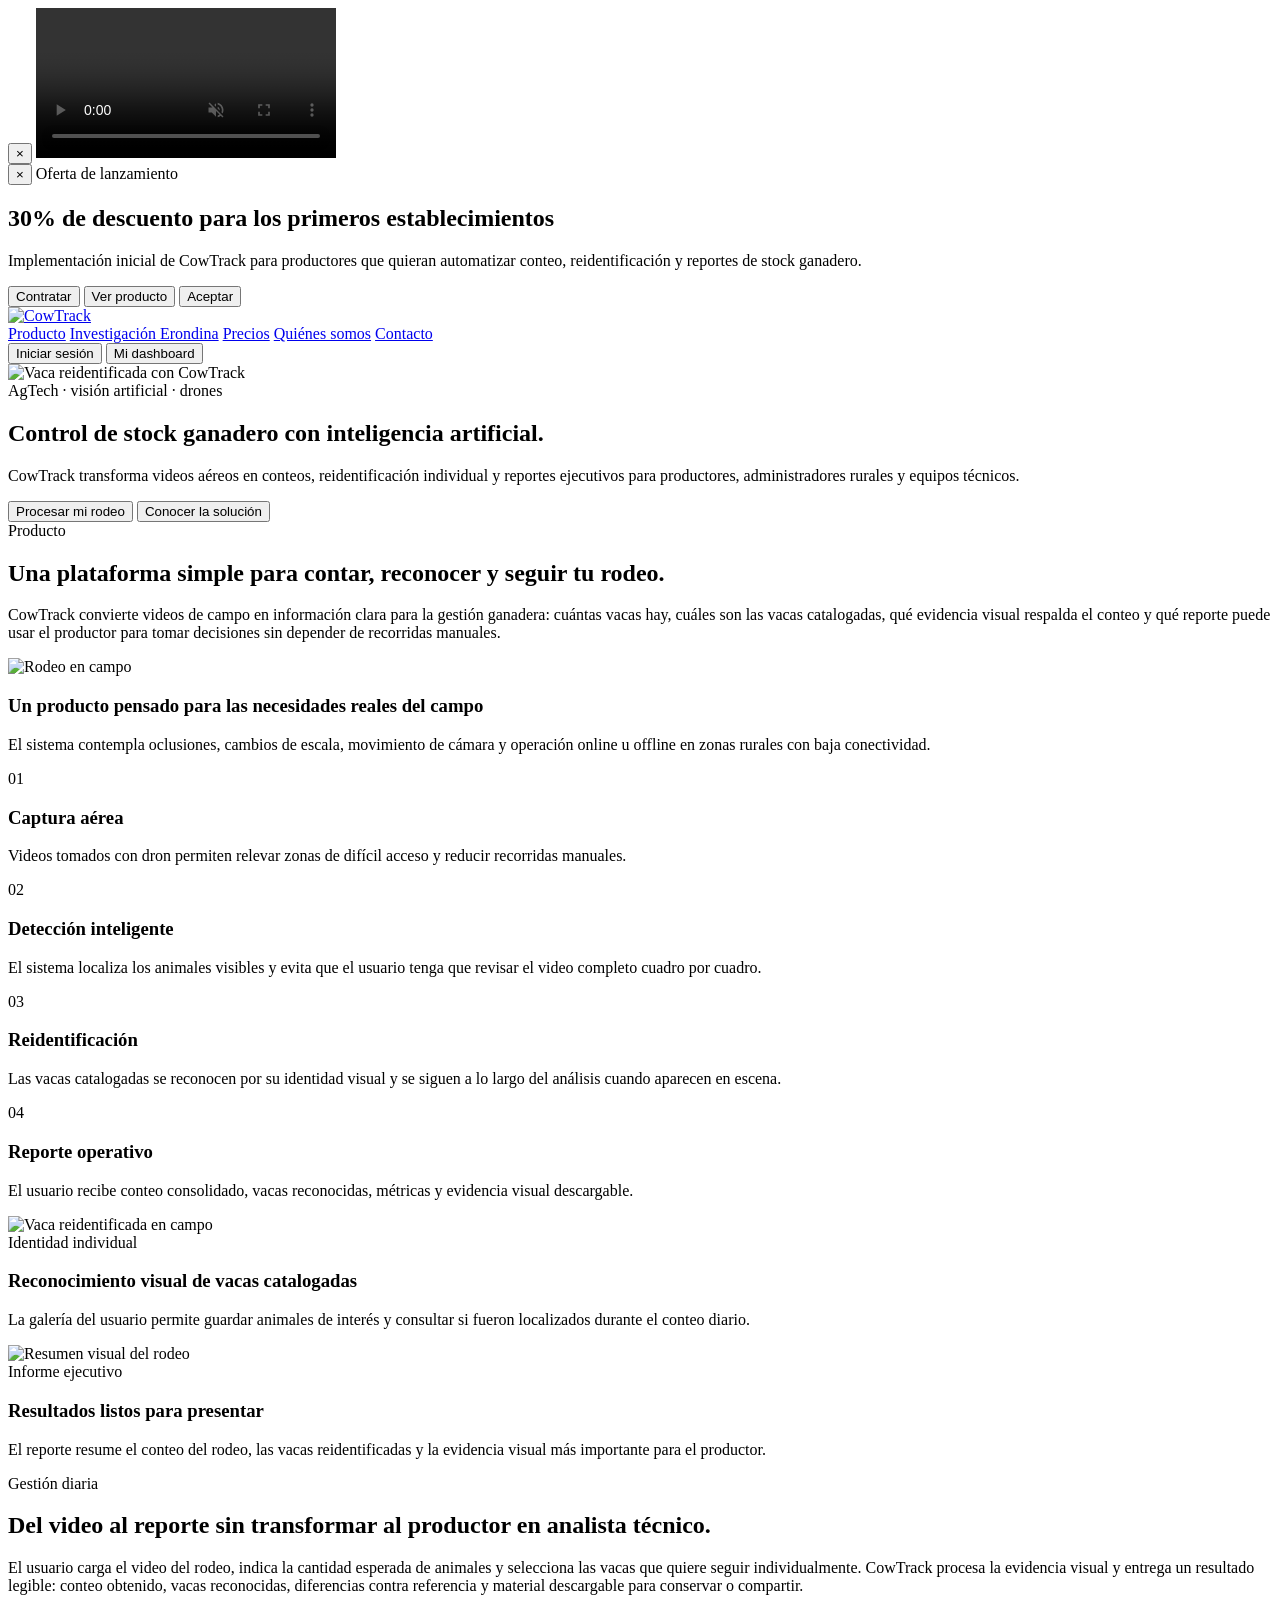
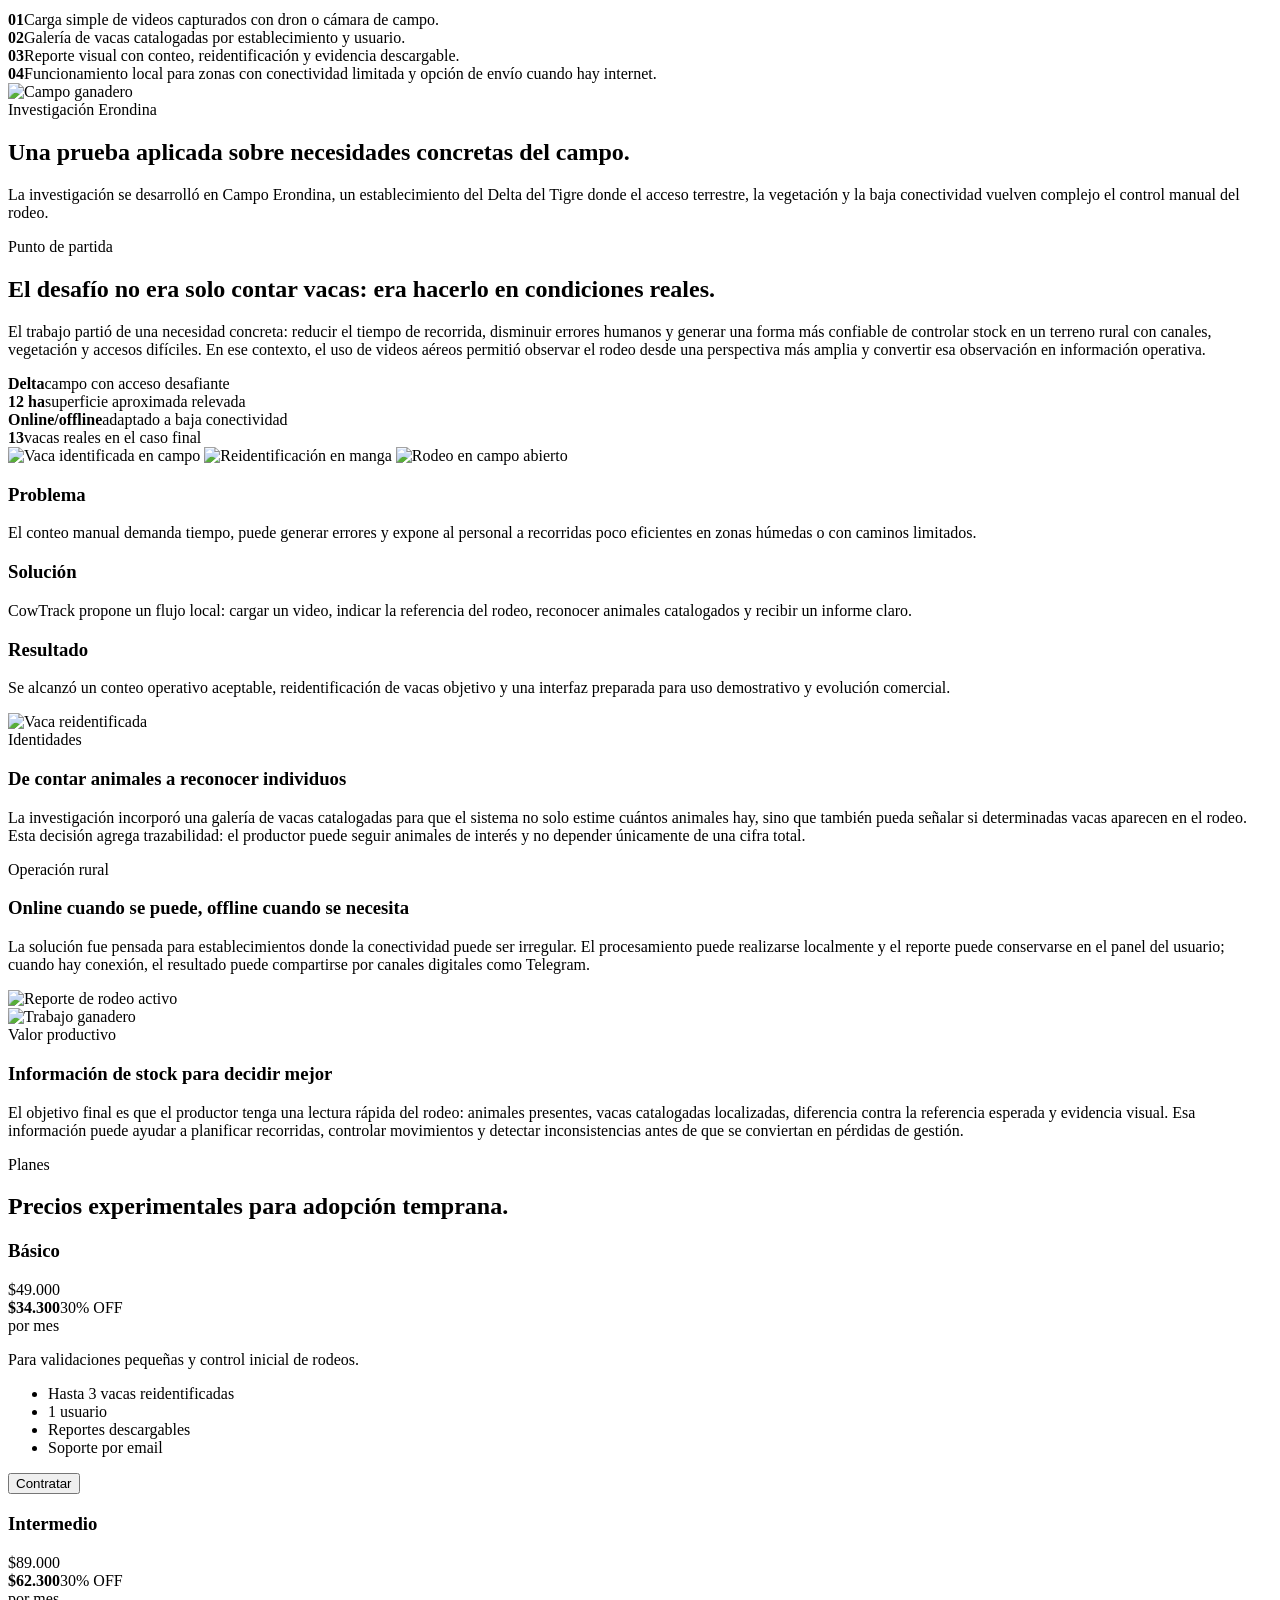
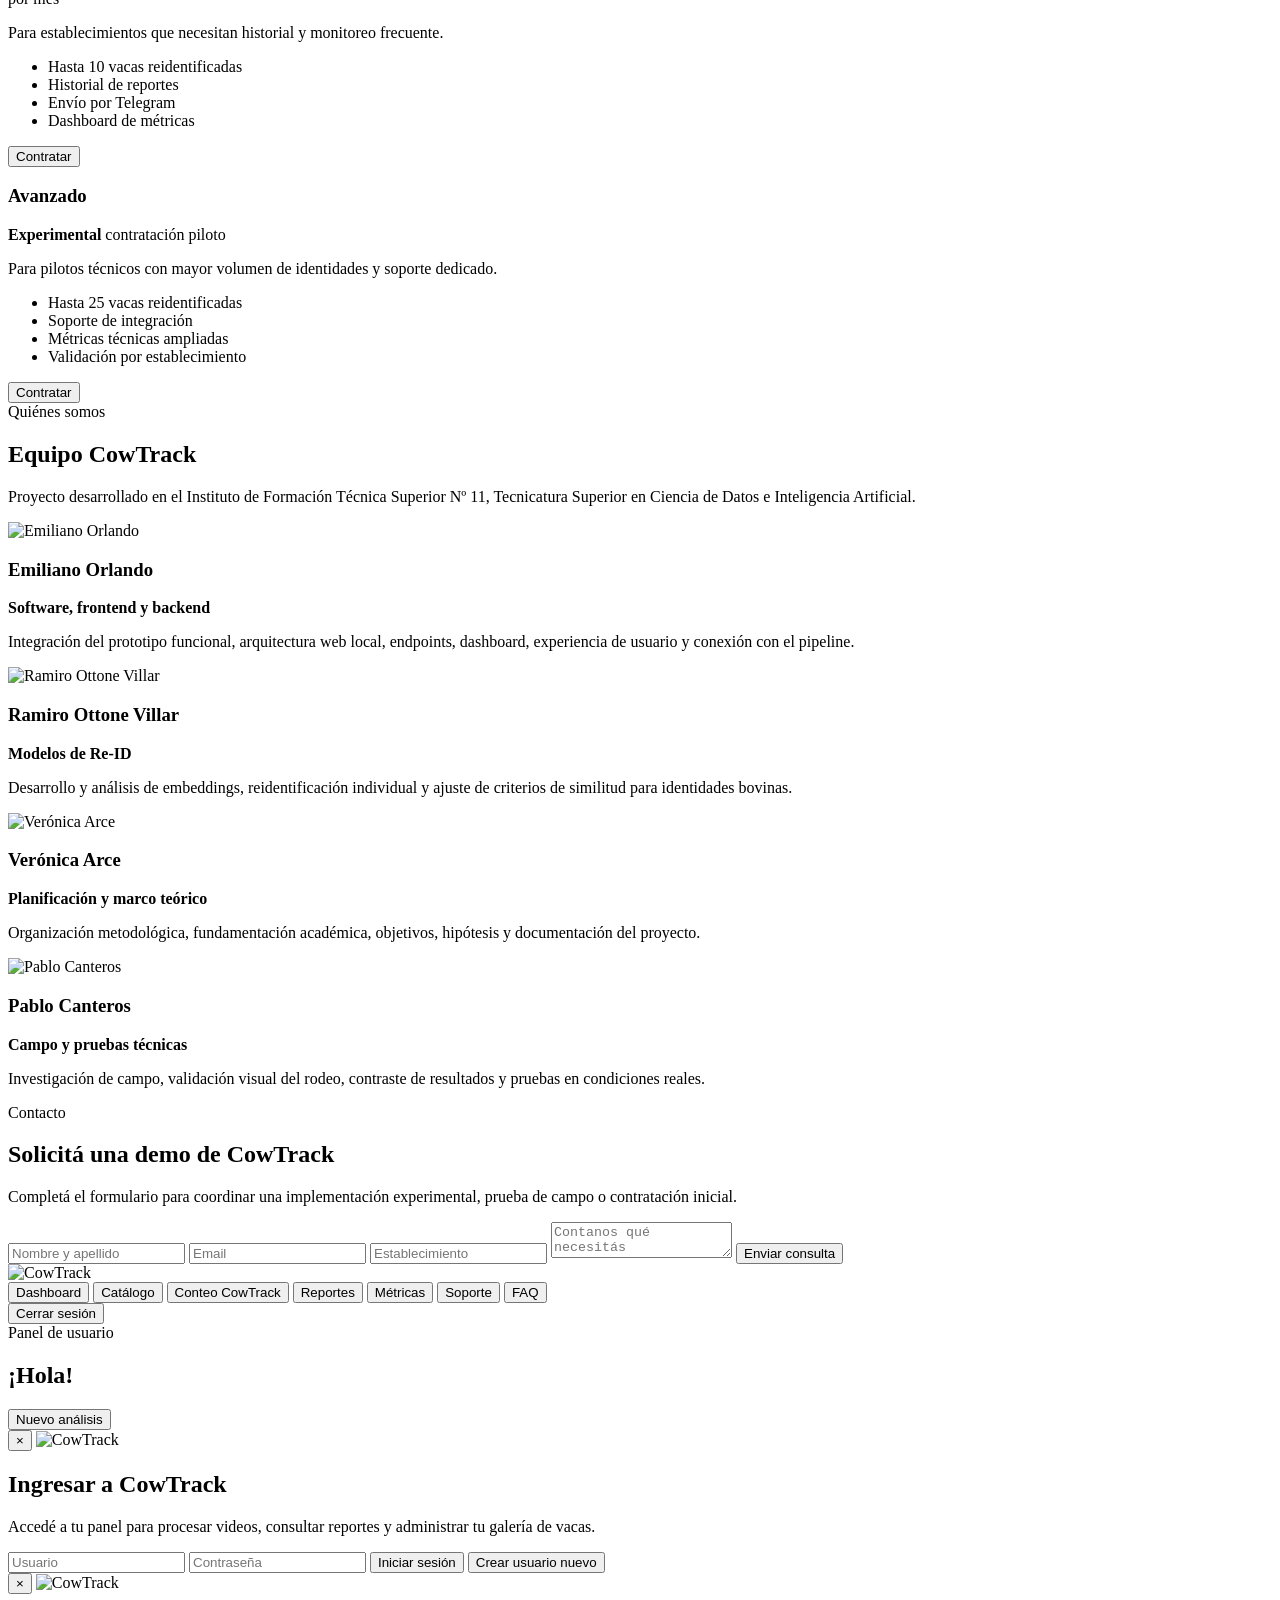
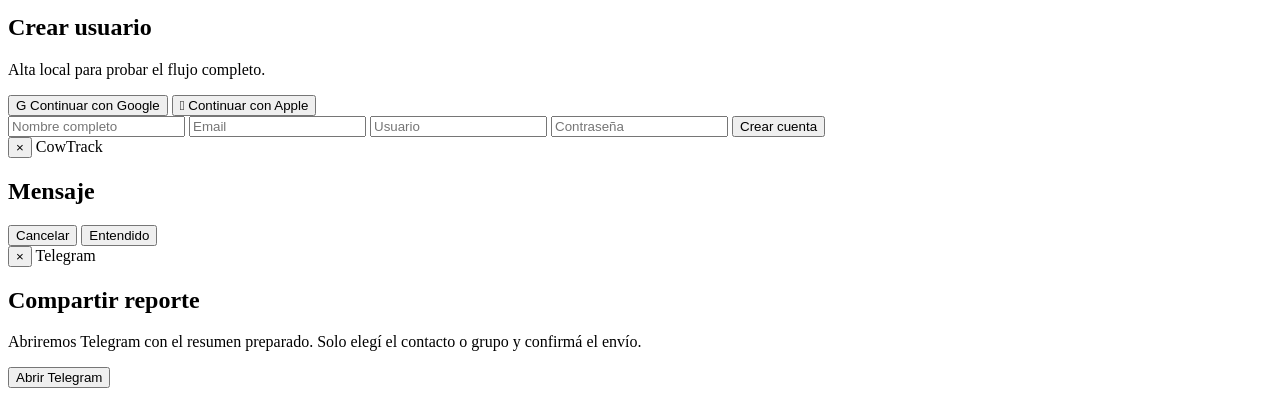
==== commit bf173c4b: "Improve report history and pricing offer" ====
--- a/webapp/static/index.html
+++ b/webapp/static/index.html
@@ -20,8 +20,9 @@
         <h2>30% de descuento para los primeros establecimientos</h2>
         <p>Implementación inicial de CowTrack para productores que quieran automatizar conteo, reidentificación y reportes de stock ganadero.</p>
         <div class="offer-actions">
-          <button class="primary" data-go="contacto">Contratar</button>
-          <button class="secondary close-offer">Ver producto</button>
+          <button class="primary launch-offer-action" data-go="contacto">Contratar</button>
+          <button class="secondary close-offer launch-offer-action">Ver producto</button>
+          <button id="priceOfferAccept" class="primary close-offer hidden" type="button">Aceptar</button>
         </div>
       </div>
     </div>
